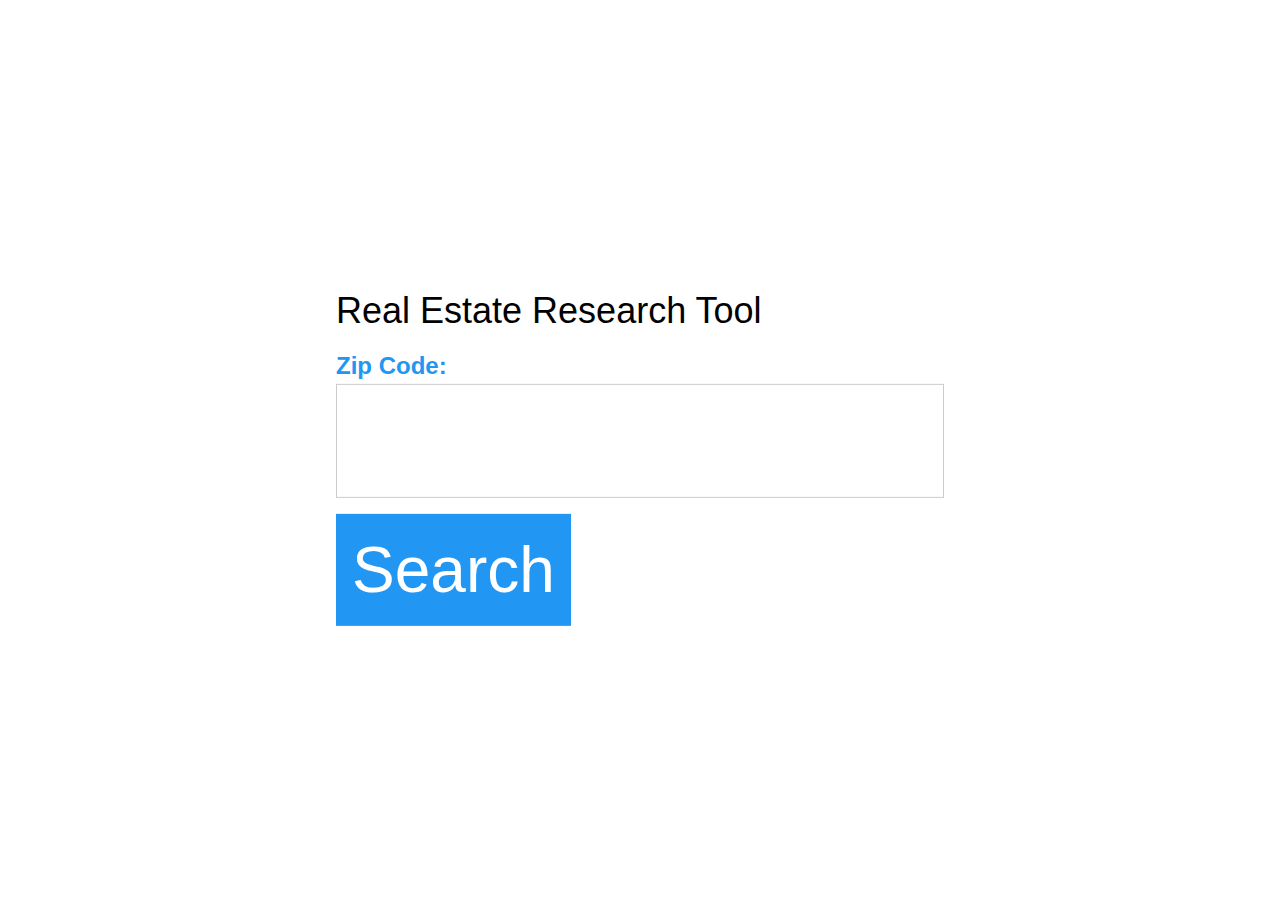
==== homepage.html @ e2822684 "create initial html files" ====
<!DOCTYPE html>
<html lang="en">
<head>
    <meta charset="UTF-8">
    <meta http-equiv="X-UA-Compatible" content="IE=edge">
    <meta name="viewport" content="width=device-width, initial-scale=1.0">
    <link rel="stylesheet" href="https://www.w3schools.com/w3css/4/w3.css">
    <title>Real Estate Research</title>
    
</head>
<body>


    <form class="w3-container w3-display-middle" id='zipcodeForm'>
            <h1>Real Estate Research Tool</h1>
            <label class="w3-text-blue"><b style="font-size: x-large;">Zip Code:</b></label>
            <input class="w3-input w3-border w3-jumbo" id="zipcodeInput" type="text">
            <button class="w3-btn w3-blue w3-jumbo w3-margin-top">Search</button>
        </div>  
    </form>

    
</body>
</html>
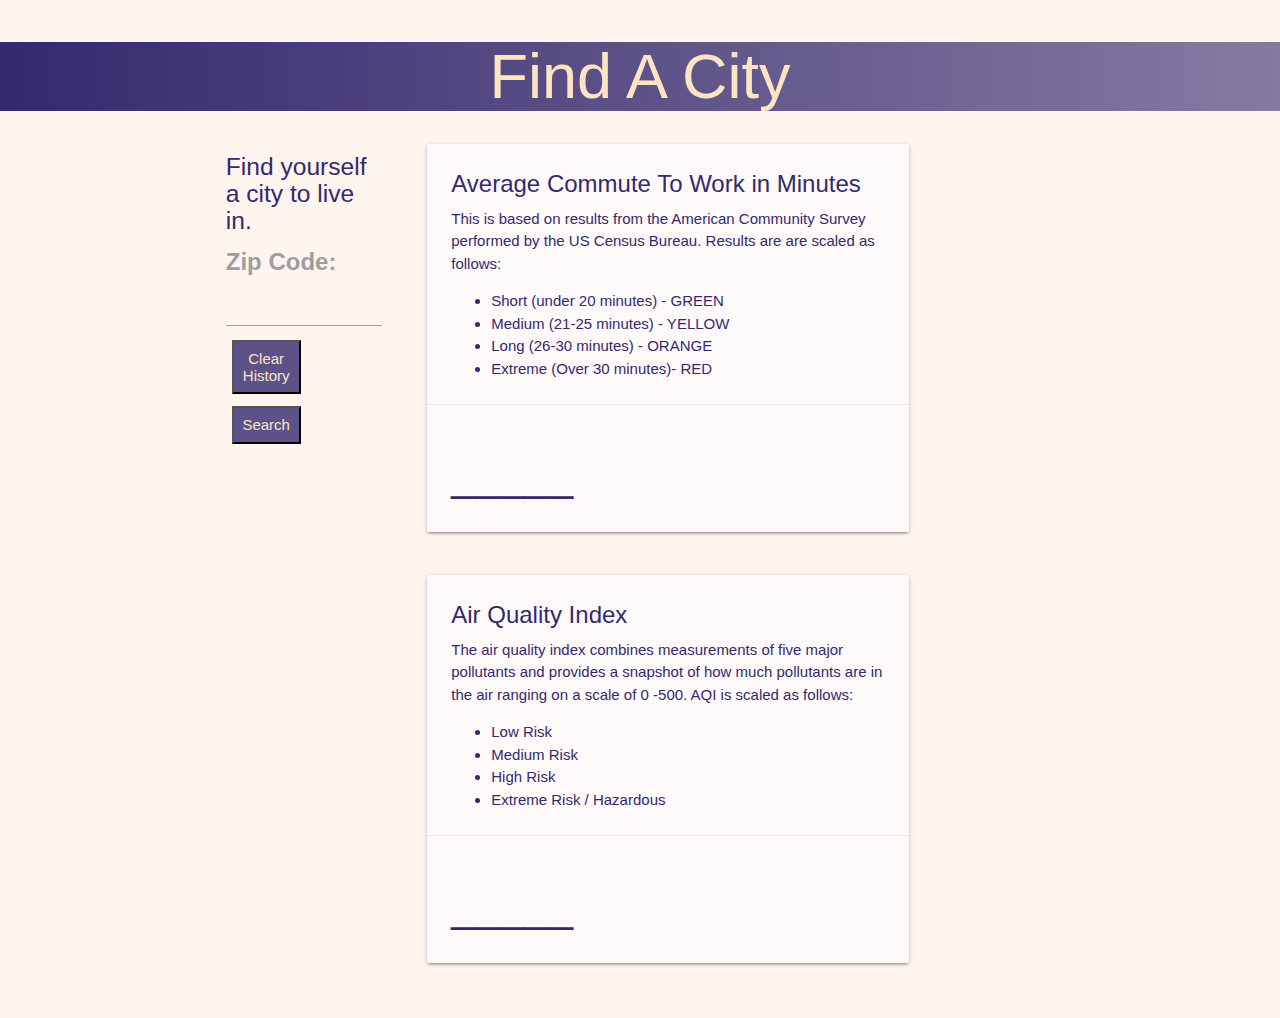
==== commit 120abeba: "MVP ready to go" ====
--- a/homepage.html
+++ b/homepage.html
@@ -4,21 +4,98 @@
     <meta charset="UTF-8">
     <meta http-equiv="X-UA-Compatible" content="IE=edge">
     <meta name="viewport" content="width=device-width, initial-scale=1.0">
-    <link rel="stylesheet" href="https://www.w3schools.com/w3css/4/w3.css">
+    <link rel="stylesheet" href="https://cdnjs.cloudflare.com/ajax/libs/materialize/1.0.0/css/materialize.min.css">
+    <link rel="stylesheet" href="./assets/css/style.css">
     <title>Real Estate Research</title>
     
 </head>
 <body>
+    <header id="county-header">
+        <h1>Find A City</h1>
+    </header>
+    <div id="modal1" class="modal">
+        <div class="modal-content">
+          <h4>Oops.. No Results</h4>
+          <p>Please enter a different Zip Code</p>
+        </div>
+        <div class="modal-footer">
+          <a href="#!" class="modal-close waves-effect waves-green btn-flat"
+            >OK, I will!</a>
+        </div>
+      </div>
+    <div class="container">
+        <div class="row">
+            <div class="col m3">
+                <div class="col">
+                    <div class="search-form col" id="search-form">
+                        <form id='zipcodeForm'>
+                            <h5 class="motto">Find yourself a city to live in.</h5>
+                            <label><b style="font-size: x-large;">Zip Code:</b></label>
+                            <input id="zip" type="text">
+                            <div class="btn-container">
+                                <button type="button" class="form-btn center-align" id="cleanHistory">Clear History</button>
+                                <button type="submit" class="form-btn center-align" id="formButton">Search</button>                            
+                            </div>
+                        </form>
+                    </div>
+                    <div class="search-history center-align col" id="search-history"></div>
+                </div>
+            </div>
+            <div class="col m9"> 
+                <div id="county-header-2"></div>
+                <div class="row m9">
+                    <div class="col m9">
+                        <div class="card" id="commute-result-color">
+                            <div class="card-content">
+                                <span class="card-title">Average Commute To Work in Minutes</span>
+                                <p class="tooltipped" data-position="top" data-tooltip="Based on the daily average over the past calendar year from all respondents that are employed and over the age of 16.">This is based on results from the American Community Survey performed by the US Census Bureau. Results are are scaled as follows: 
+                                    <ul class="browser-default">
+                                        <li>Short (under 20 minutes) - GREEN</li>
+                                        <li>Medium (21-25 minutes) - YELLOW</li>
+                                        <li>Long (26-30 minutes) - ORANGE</li>
+                                        <li>Extreme (Over 30 minutes)- RED</li>
+                                    </ul>
+                                </p>
+                            </div>
+                            <div class="card-action" id="commute-results">
+                                <h3 class="placeholder">_____</h3>
+                            </div>
+                        </div>
+                    </div>
+                </div>
+                <div class="row m9">
+                    <div class="col m9">
+                        <div class="card" id="aqi-result-color">
+                            <div class="card-content">
+                                <span class="card-title">Air Quality Index</span>
+                                <p class="tooltipped" data-position="top" data-tooltip="Measured pollutants are: ground-level O-zone, particle pollution (PM-25 and PM-100), 
+                                Carbon Monoxide, Sulfur Dioxide, and Nitrogen Dioxide.">
+                                The air quality index combines measurements of five major pollutants 
+                                and provides a snapshot of how much pollutants are in the air ranging 
+                                on a scale of 0 -500. AQI is scaled as follows:   
+                                </p>
+                                    <ul class="browser-default">
+                                        <li>Low Risk</li>
+                                        <li>Medium Risk</li>
+                                        <li>High Risk</li>
+                                        <li>Extreme Risk / Hazardous</li>
+                                    </ul>
+                                
+                            </div>
+                            <div class="card-action" id="AQI-results">
+                                <h3 class="placeholder">_____</h3>
+                            </div>
+                        </div>
+                    </div>
+                </div>
+            </div>
+        </div>
+    </div>
 
 
-    <form class="w3-container w3-display-middle" id='zipcodeForm'>
-            <h1>Real Estate Research Tool</h1>
-            <label class="w3-text-blue"><b style="font-size: x-large;">Zip Code:</b></label>
-            <input class="w3-input w3-border w3-jumbo" id="zipcodeInput" type="text">
-            <button class="w3-btn w3-blue w3-jumbo w3-margin-top">Search</button>
-        </div>  
-    </form>
-
-    
+    <script src="https://code.jquery.com/jquery-3.6.0.min.js" integrity="sha256-/xUj+3OJU5yExlq6GSYGSHk7tPXikynS7ogEvDej/m4=" crossorigin="anonymous"></script>
+    <script language="javascript" src="https://maps.google.com/maps/api/js?key=AIzaSyABei7qsaJawM-o0ibN05LmcjU3ge6MUhc"></script>
+    <script src="https://cdnjs.cloudflare.com/ajax/libs/materialize/1.0.0/js/materialize.min.js"></script>
+    <script src="./assets/js/script.js"></script>
 </body>
 </html>--- a/assets/css/style.css
+++ b/assets/css/style.css
@@ -0,0 +1,101 @@
+body {
+  color:rgba(52, 41, 110, 1.5);
+  background-color: seashell;
+}
+
+.card {
+  background-color: snow;
+}
+
+
+header {
+  text-align: center;
+  background-image: linear-gradient(to right, rgba(52, 41, 110, 1.5), rgb(52, 41, 110, .6));
+  color: bisque;
+}
+p {
+  padding-bottom: 0;
+  margin-bottom: 0;
+}
+ul {
+  padding-bottom: 0;
+  margin-bottom: 0;
+}
+
+/* AQI Classes */
+ .low-risk {
+    background-color: green;
+  }
+  .medium-risk {
+    color: yellow;
+  }
+  .high-risk {
+    color: orange;
+  }
+  .extreme-risk {
+    color: red;
+  }
+
+  /* Commute Classes */
+  .short-commute{
+    background-color: green;
+  }
+  .medium-commute {
+    background-color: yellow;
+  }
+  .long-commute {
+    background-color: orange;
+  }
+  .extreme-commute {
+    background-color: red;
+  }
+
+  /* to hide a div */
+  .hidden {
+    display: none;
+  }
+
+  /* SIDEBAR */
+  .btn-container {
+
+  }
+
+  .form-btn {
+    background-color: rgba(52, 41, 110, .8);
+    color: bisque;
+    margin: 6px;
+    padding: 8px;
+    width: 44%;
+  }
+
+  .form-btn:hover {
+    background-color: rgba(52, 41, 110, .6);
+  }
+
+  .form-btn:active, .form-btn:focus {
+    background-color: rgba(52, 41, 110, .5);
+  }
+
+  .btn-search {
+    background-color: rgba(52, 41, 110, .8);
+    color: bisque;
+    margin: 6px;
+    padding: 8px;
+    width: 100%;
+  }
+
+  .btn-search:hover {
+    background-color: rgba(52, 41, 110, .6);
+  }
+
+  .btn-search:active, .btn-search:focus {
+    background-color: rgba(52, 41, 110, .5);
+  }
+
+  #zipcodeForm {
+    margin-bottom: 24px;
+  }
+
+  #search-history {
+    justify-content: center;
+  }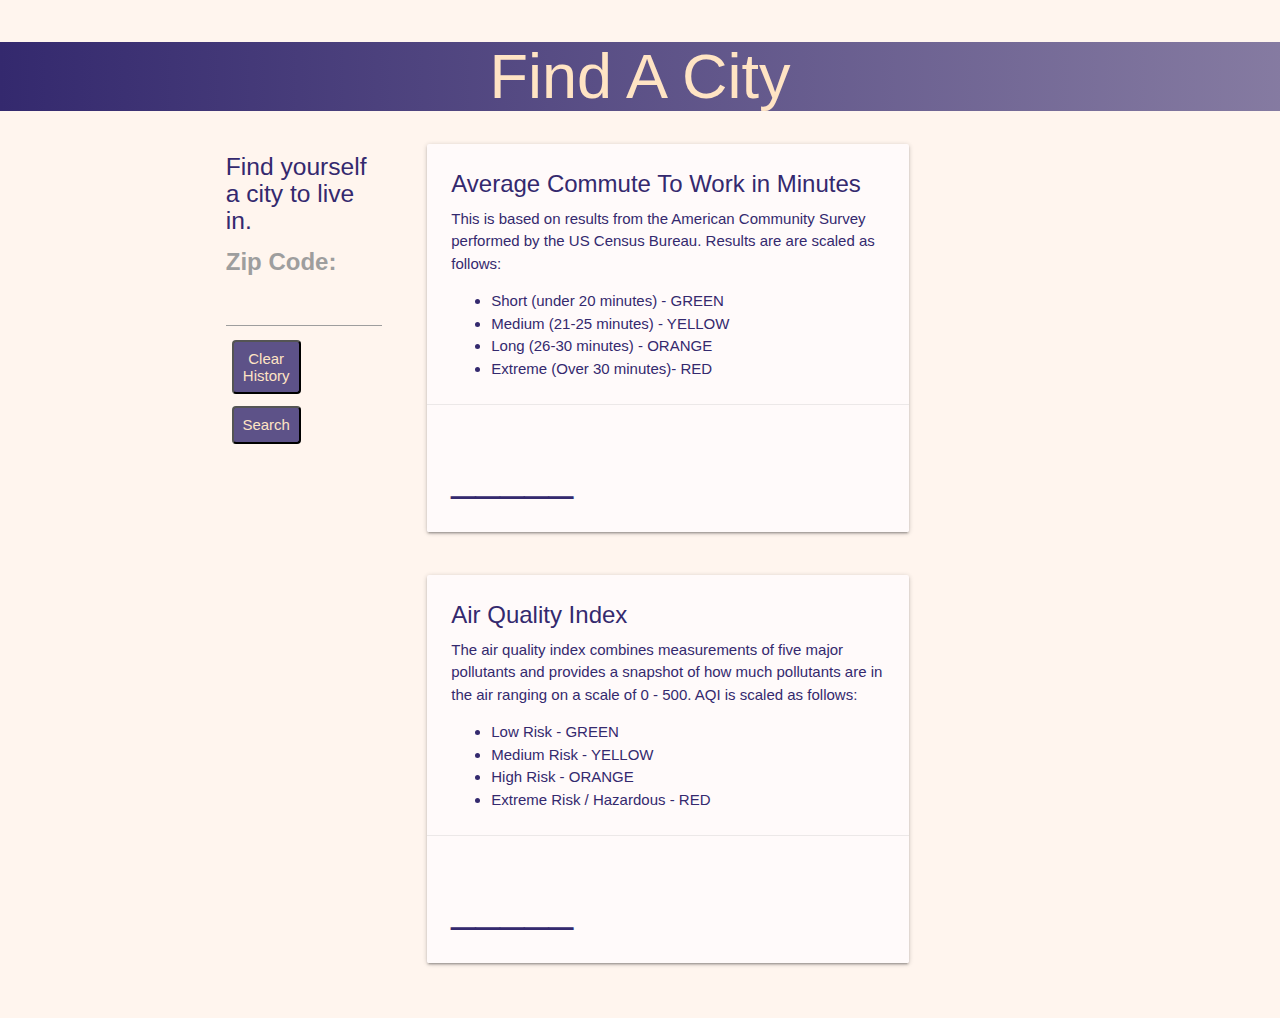
==== commit 986b9f3e: "mvp ready for presentation" ====
--- a/homepage.html
+++ b/homepage.html
@@ -31,14 +31,14 @@
                         <form id='zipcodeForm'>
                             <h5 class="motto">Find yourself a city to live in.</h5>
                             <label><b style="font-size: x-large;">Zip Code:</b></label>
-                            <input id="zip" type="text">
+                            <input id="zip" type="text"  tabindex="1">
                             <div class="btn-container">
-                                <button type="button" class="form-btn center-align" id="cleanHistory">Clear History</button>
-                                <button type="submit" class="form-btn center-align" id="formButton">Search</button>                            
+                                <button type="button"  tabindex="-1" class="form-btn center-align hide-on-small-only" id="cleanHistory">Clear History</button>
+                                <button type="submit"  tabindex="2" class="form-btn center-align" id="formButton">Search</button>                            
                             </div>
                         </form>
                     </div>
-                    <div class="search-history center-align col" id="search-history"></div>
+                    <div class="search-history center-align col hide-on-small-only" id="search-history"></div>
                 </div>
             </div>
             <div class="col m9"> 
@@ -72,13 +72,13 @@
                                 Carbon Monoxide, Sulfur Dioxide, and Nitrogen Dioxide.">
                                 The air quality index combines measurements of five major pollutants 
                                 and provides a snapshot of how much pollutants are in the air ranging 
-                                on a scale of 0 -500. AQI is scaled as follows:   
+                                on a scale of 0 - 500. AQI is scaled as follows:   
                                 </p>
                                     <ul class="browser-default">
-                                        <li>Low Risk</li>
-                                        <li>Medium Risk</li>
-                                        <li>High Risk</li>
-                                        <li>Extreme Risk / Hazardous</li>
+                                        <li>Low Risk - GREEN</li>
+                                        <li>Medium Risk - YELLOW</li>
+                                        <li>High Risk - ORANGE</li>
+                                        <li>Extreme Risk / Hazardous - RED</li>
                                     </ul>
                                 
                             </div>
--- a/assets/css/style.css
+++ b/assets/css/style.css
@@ -25,6 +25,7 @@
 /* AQI Classes */
  .low-risk {
     background-color: green;
+    color: bisque;
   }
   .medium-risk {
     color: yellow;
@@ -34,11 +35,13 @@
   }
   .extreme-risk {
     color: red;
+    color: whitesmoke;
   }
 
   /* Commute Classes */
   .short-commute{
     background-color: green;
+    color: bisque;
   }
   .medium-commute {
     background-color: yellow;
@@ -48,6 +51,7 @@
   }
   .extreme-commute {
     background-color: red;
+    color: whitesmoke;
   }
 
   /* to hide a div */
@@ -66,6 +70,7 @@
     margin: 6px;
     padding: 8px;
     width: 44%;
+    border-radius: 4px;
   }
 
   .form-btn:hover {
@@ -82,6 +87,7 @@
     margin: 6px;
     padding: 8px;
     width: 100%;
+    border-radius: 4px;
   }
 
   .btn-search:hover {
@@ -98,4 +104,14 @@
 
   #search-history {
     justify-content: center;
+  }
+
+  @media only screen and (max-width: 480px) {
+    header h1 {
+      font-size: 28px;
+    }
+
+    .form-btn {
+      width: 100%;
+    }
   }